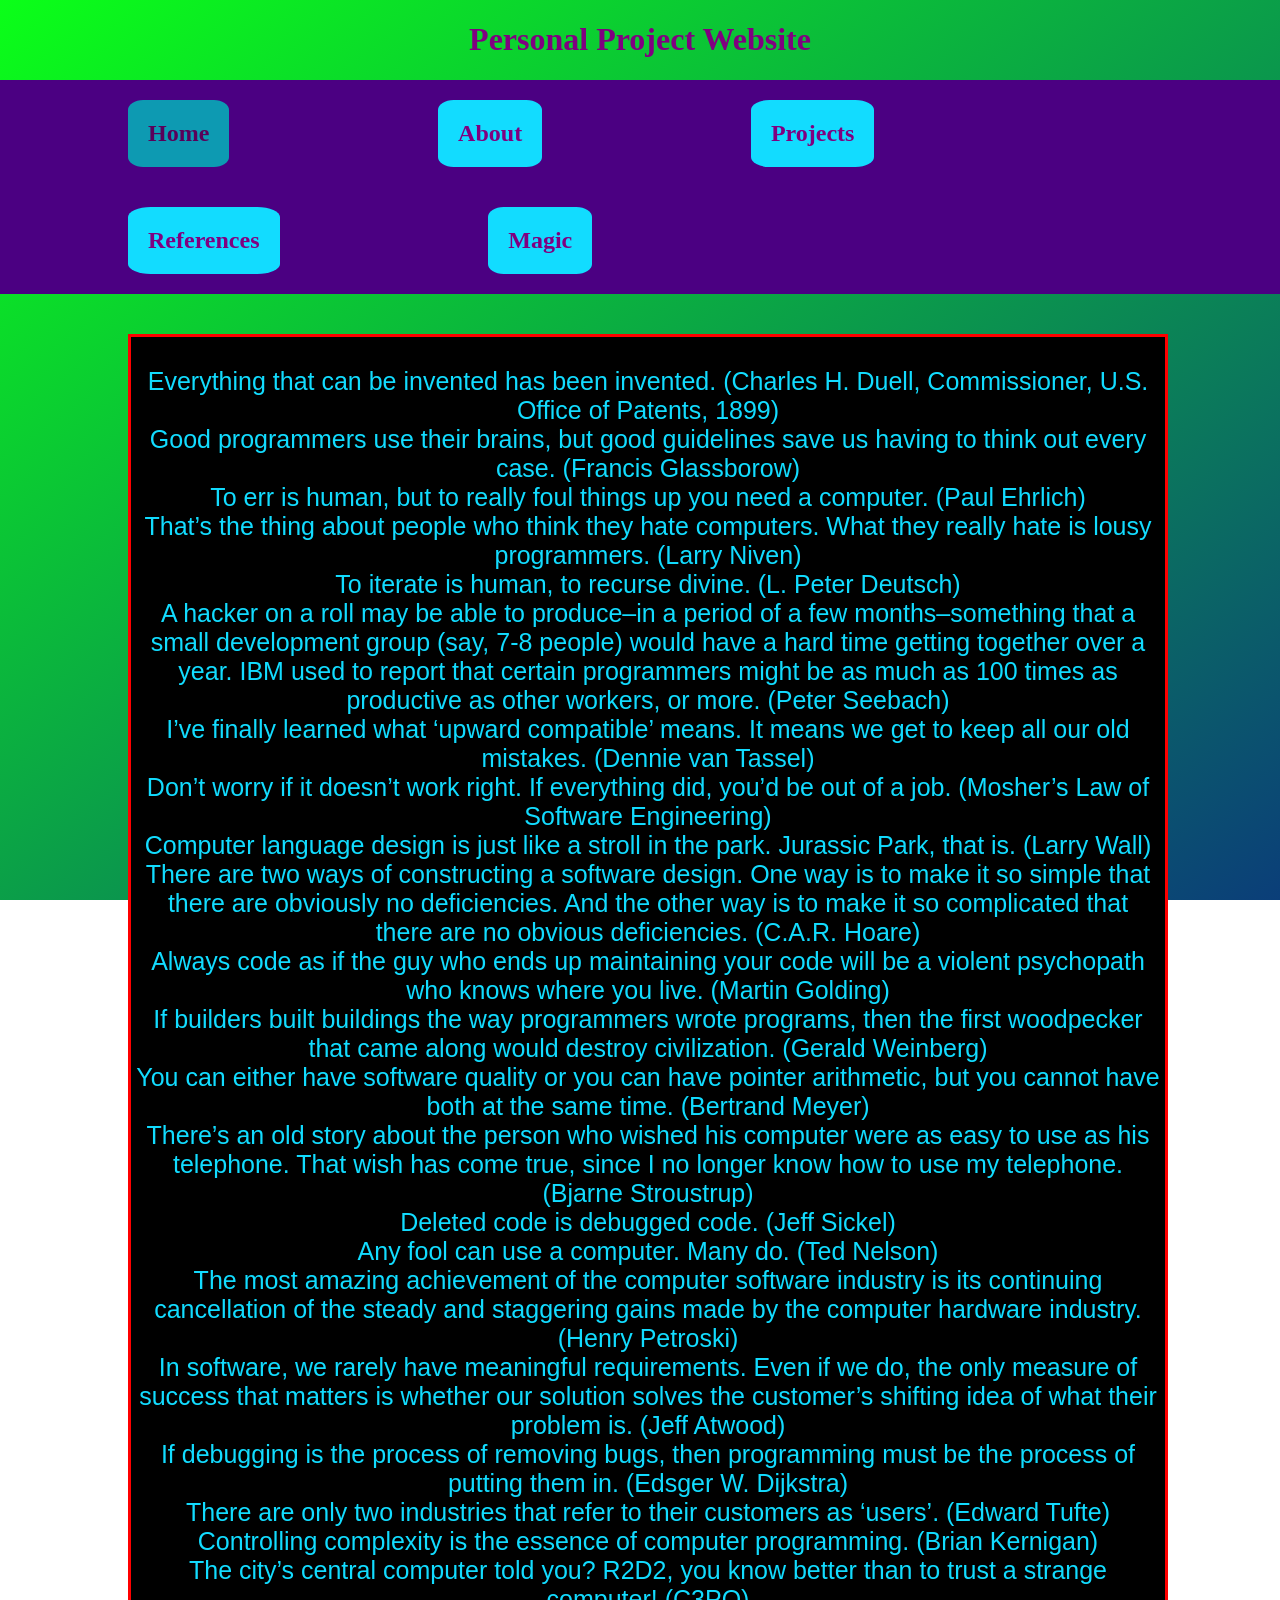
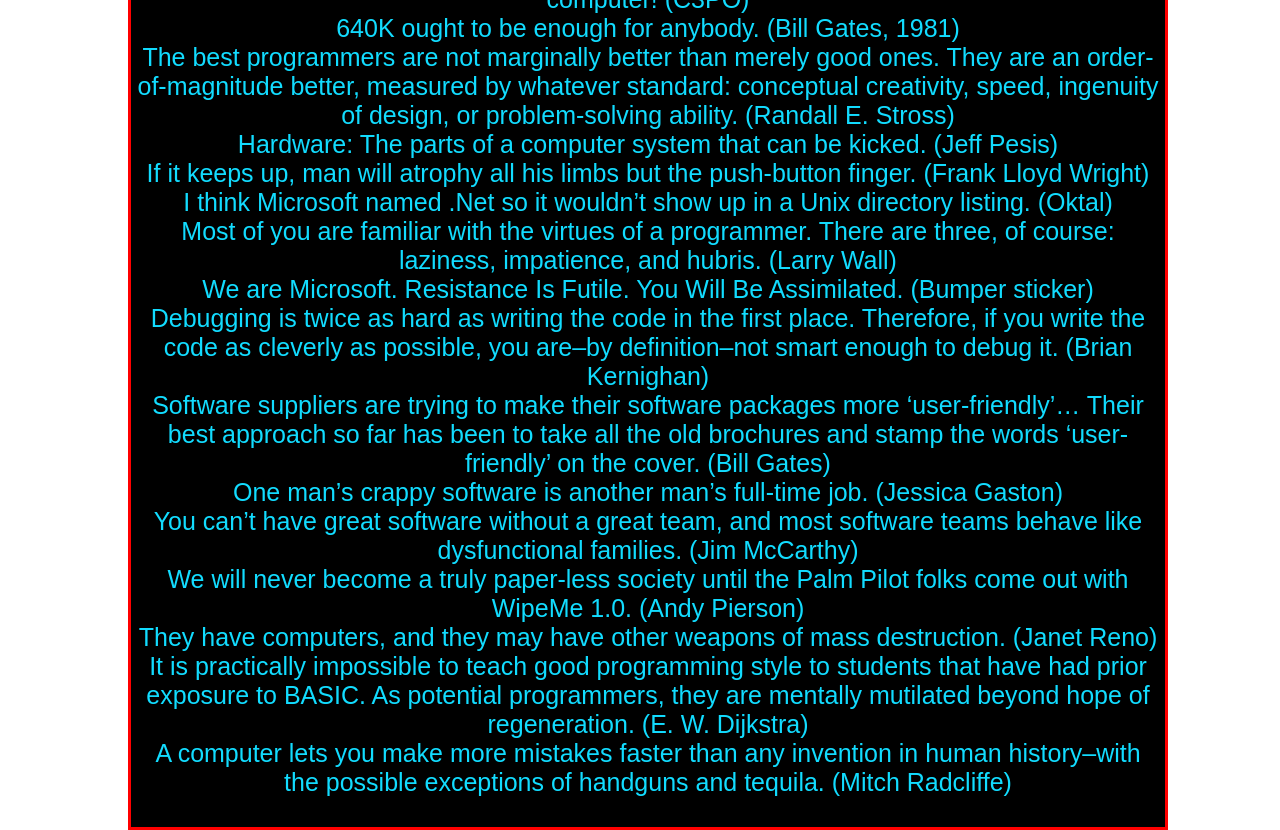
==== index.html @ e9b72b54 "New website design" ====
<!DOCTYPE html>
<html lang="en">
<head>
    <meta charset="UTF-8">
    <meta name="viewport" content="width=device-width, initial-scale=1.0">
    <title>Welcome to Computer Programming</title>
    <link rel="stylesheet" href="./styles.css">
</head>
<body>
    <h1 class = Title>Personal Project Website</h1>
    <div class = Navbar>
        <h2 class="Nav Current"><a href="index.html">Home</a></h2>
        <h2 class="Nav"><a href="about.html">About</a></h2>
        <h2 class="Nav"><a href="projects.html">Projects</a></h2>
        <h2 class="Nav"><a href="references.html">References</a></h2>
        <h2 class="Nav"><a href="magic.html">Magic</a></h2>
    </div>
    <div class="Textbox">
        <p>
            Everything that can be invented has been invented. (Charles H. Duell, Commissioner, U.S. Office of Patents, 1899)<br>
            Good programmers use their brains, but good guidelines save us having to think out every case. (Francis Glassborow)<br>
            To err is human, but to really foul things up you need a computer. (Paul Ehrlich)<br>
            That’s the thing about people who think they hate computers. What they really hate is lousy programmers. (Larry Niven)<br>
            To iterate is human, to recurse divine. (L. Peter Deutsch)<br>
            A hacker on a roll may be able to produce–in a period of a few months–something that a small development group (say, 7-8 people) would have a hard time getting together over a year. IBM used to report that certain programmers might be as much as 100 times as productive as other workers, or more. (Peter Seebach)<br>
            I’ve finally learned what ‘upward compatible’ means. It means we get to keep all our old mistakes. (Dennie van Tassel)<br>
            Don’t worry if it doesn’t work right. If everything did, you’d be out of a job. (Mosher’s Law of Software Engineering)<br>

Computer language design is just like a stroll in the park. Jurassic Park, that is. (Larry Wall)<br>
There are two ways of constructing a software design. One way is to make it so simple that there are obviously no deficiencies. And the other way is to make it so complicated that there are no obvious deficiencies. (C.A.R. Hoare)<br>
Always code as if the guy who ends up maintaining your code will be a violent psychopath who knows where you live. (Martin Golding)<br>
If builders built buildings the way programmers wrote programs, then the first woodpecker that came along would destroy civilization. (Gerald Weinberg)<br>
You can either have software quality or you can have pointer arithmetic, but you cannot have both at the same time. (Bertrand Meyer)<br>
There’s an old story about the person who wished his computer were as easy to use as his telephone. That wish has come true, since I no longer know how to use my telephone. (Bjarne Stroustrup)<br>
Deleted code is debugged code. (Jeff Sickel)<br>
Any fool can use a computer. Many do. (Ted Nelson)<br>
The most amazing achievement of the computer software industry is its continuing cancellation of the steady and staggering gains made by the computer hardware industry. (Henry Petroski)<br>
In software, we rarely have meaningful requirements. Even if we do, the only measure of success that matters is whether our solution solves the customer’s shifting idea of what their problem is. (Jeff Atwood)<br>
If debugging is the process of removing bugs, then programming must be the process of putting them in. (Edsger W. Dijkstra)<br>
There are only two industries that refer to their customers as ‘users’. (Edward Tufte)<br>
Controlling complexity is the essence of computer programming. (Brian Kernigan)<br>
The city’s central computer told you? R2D2, you know better than to trust a strange computer! (C3PO)<br>
640K ought to be enough for anybody. (Bill Gates, 1981)<br>
The best programmers are not marginally better than merely good ones. They are an order-of-magnitude better, measured by whatever standard: conceptual creativity, speed, ingenuity of design, or problem-solving ability. (Randall E. Stross)<br>
Hardware: The parts of a computer system that can be kicked. (Jeff Pesis)<br>
If it keeps up, man will atrophy all his limbs but the push-button finger. (Frank Lloyd Wright)<br>
I think Microsoft named .Net so it wouldn’t show up in a Unix directory listing. (Oktal)<br>
Most of you are familiar with the virtues of a programmer. There are three, of course: laziness, impatience, and hubris. (Larry Wall)<br>
We are Microsoft. Resistance Is Futile. You Will Be Assimilated. (Bumper sticker)<br>
Debugging is twice as hard as writing the code in the first place. Therefore, if you write the code as cleverly as possible, you are–by definition–not smart enough to debug it. (Brian Kernighan)<br>
Software suppliers are trying to make their software packages more ‘user-friendly’… Their best approach so far has been to take all the old brochures and stamp the words ‘user-friendly’ on the cover. (Bill Gates)<br>
One man’s crappy software is another man’s full-time job. (Jessica Gaston)<br>
You can’t have great software without a great team, and most software teams behave like dysfunctional families. (Jim McCarthy)<br>
We will never become a truly paper-less society until the Palm Pilot folks come out with WipeMe 1.0. (Andy Pierson)<br>
They have computers, and they may have other weapons of mass destruction. (Janet Reno)<br>
It is practically impossible to teach good programming style to students that have had prior exposure to BASIC. As potential programmers, they are mentally mutilated beyond hope of regeneration. (E. W. Dijkstra)<br>
A computer lets you make more mistakes faster than any invention in human history–with the possible exceptions of handguns and tequila. (Mitch Radcliffe)<br>
        </p>
    </div>
</body>
</html>
---- styles.css ----
body{
    background-image: linear-gradient(to bottom right, rgb(11, 255, 24), rgb(11, 62, 121));
    background-attachment: fixed;
    margin: 0px;
}
.Title{
    text-align: center;
    color: purple;
}

.Navbar{
    text-align: left;
    background-color: indigo;    
}
.Nav{
    position: relative;
    left: -6%;
	  display: inline-block;
    size: 100%;
    margin-inline-start: 16%;
    padding: 20px;
    color: purple;
    background-color: rgb(18, 220, 255);
    border-radius: 15%;
}
.Current{
    filter: brightness(.7);
}
.Textbox{
    position: relative;
    top: 40px;
    left: 10%;
    text-align: center;
    max-width: 80%;
    padding: 5px;
    color: rgb(18, 220, 255);
    border-style: solid;
    border-width: 3px;
    border-color: red;
    background-color: black;
    font-size: 25px;
    font-family: Arial, Helvetica, sans-serif;
}

a:link {
    color: currentColor;
  text-decoration: none;
}

a:visited {
    color: currentColor;
  text-decoration: none;
}

a:hover {
  text-decoration: underline;
}

a:active {
  text-decoration: underline;
}
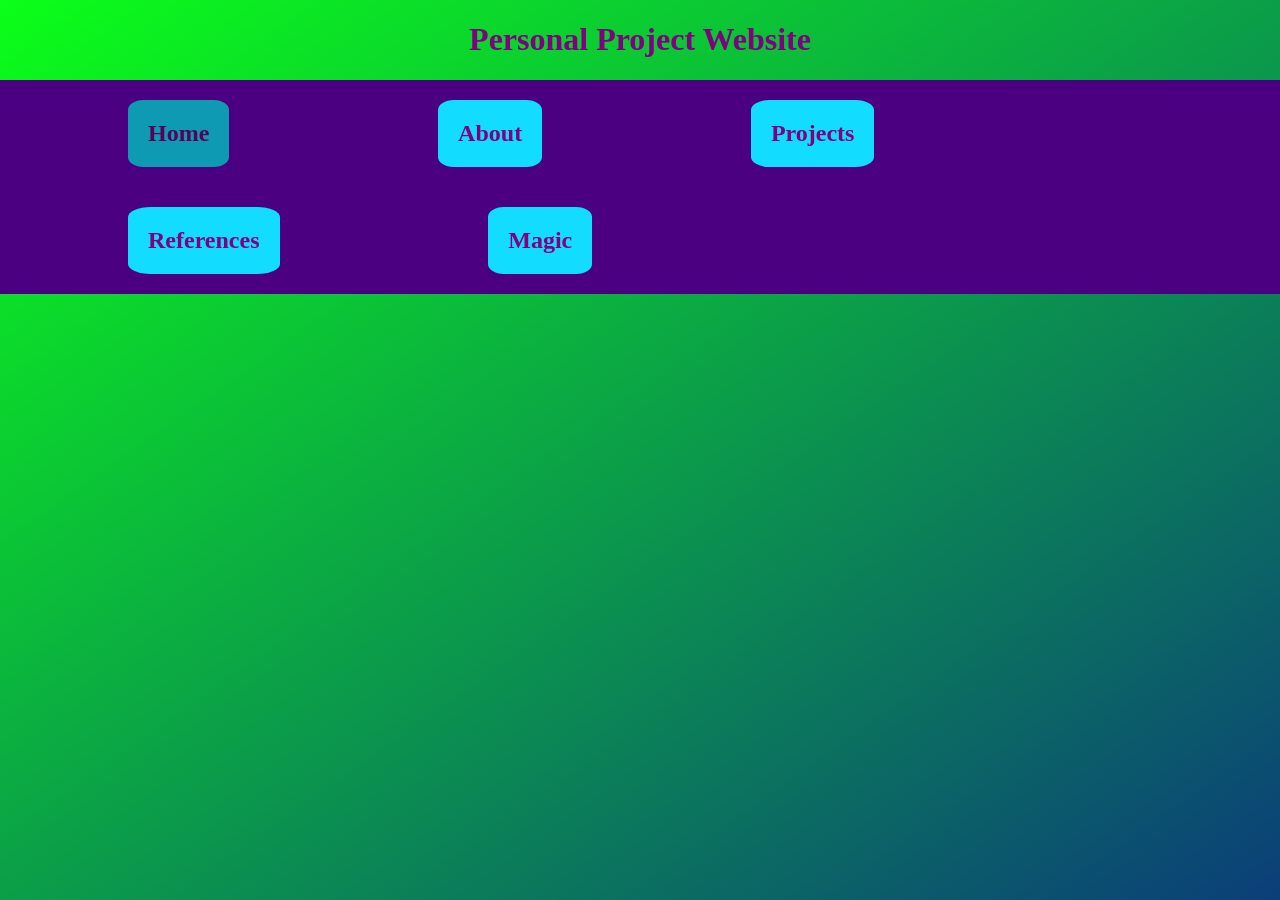
==== commit 5203967d: "Removed body" ====
--- a/index.html
+++ b/index.html
@@ -4,58 +4,17 @@
     <meta charset="UTF-8">
     <meta name="viewport" content="width=device-width, initial-scale=1.0">
     <title>Welcome to Computer Programming</title>
-    <link rel="stylesheet" href="./styles.css">
+    <link rel="stylesheet" href="./Resources/CSS/styles.css">
+    <link rel="icon" type="image/x-icon" href="./Resources/Images/Axolotl.ico">
 </head>
 <body>
     <h1 class = Title>Personal Project Website</h1>
     <div class = Navbar>
-        <h2 class="Nav Current"><a href="index.html">Home</a></h2>
-        <h2 class="Nav"><a href="about.html">About</a></h2>
-        <h2 class="Nav"><a href="projects.html">Projects</a></h2>
-        <h2 class="Nav"><a href="references.html">References</a></h2>
-        <h2 class="Nav"><a href="magic.html">Magic</a></h2>
-    </div>
-    <div class="Textbox">
-        <p>
-            Everything that can be invented has been invented. (Charles H. Duell, Commissioner, U.S. Office of Patents, 1899)<br>
-            Good programmers use their brains, but good guidelines save us having to think out every case. (Francis Glassborow)<br>
-            To err is human, but to really foul things up you need a computer. (Paul Ehrlich)<br>
-            That’s the thing about people who think they hate computers. What they really hate is lousy programmers. (Larry Niven)<br>
-            To iterate is human, to recurse divine. (L. Peter Deutsch)<br>
-            A hacker on a roll may be able to produce–in a period of a few months–something that a small development group (say, 7-8 people) would have a hard time getting together over a year. IBM used to report that certain programmers might be as much as 100 times as productive as other workers, or more. (Peter Seebach)<br>
-            I’ve finally learned what ‘upward compatible’ means. It means we get to keep all our old mistakes. (Dennie van Tassel)<br>
-            Don’t worry if it doesn’t work right. If everything did, you’d be out of a job. (Mosher’s Law of Software Engineering)<br>
-
-Computer language design is just like a stroll in the park. Jurassic Park, that is. (Larry Wall)<br>
-There are two ways of constructing a software design. One way is to make it so simple that there are obviously no deficiencies. And the other way is to make it so complicated that there are no obvious deficiencies. (C.A.R. Hoare)<br>
-Always code as if the guy who ends up maintaining your code will be a violent psychopath who knows where you live. (Martin Golding)<br>
-If builders built buildings the way programmers wrote programs, then the first woodpecker that came along would destroy civilization. (Gerald Weinberg)<br>
-You can either have software quality or you can have pointer arithmetic, but you cannot have both at the same time. (Bertrand Meyer)<br>
-There’s an old story about the person who wished his computer were as easy to use as his telephone. That wish has come true, since I no longer know how to use my telephone. (Bjarne Stroustrup)<br>
-Deleted code is debugged code. (Jeff Sickel)<br>
-Any fool can use a computer. Many do. (Ted Nelson)<br>
-The most amazing achievement of the computer software industry is its continuing cancellation of the steady and staggering gains made by the computer hardware industry. (Henry Petroski)<br>
-In software, we rarely have meaningful requirements. Even if we do, the only measure of success that matters is whether our solution solves the customer’s shifting idea of what their problem is. (Jeff Atwood)<br>
-If debugging is the process of removing bugs, then programming must be the process of putting them in. (Edsger W. Dijkstra)<br>
-There are only two industries that refer to their customers as ‘users’. (Edward Tufte)<br>
-Controlling complexity is the essence of computer programming. (Brian Kernigan)<br>
-The city’s central computer told you? R2D2, you know better than to trust a strange computer! (C3PO)<br>
-640K ought to be enough for anybody. (Bill Gates, 1981)<br>
-The best programmers are not marginally better than merely good ones. They are an order-of-magnitude better, measured by whatever standard: conceptual creativity, speed, ingenuity of design, or problem-solving ability. (Randall E. Stross)<br>
-Hardware: The parts of a computer system that can be kicked. (Jeff Pesis)<br>
-If it keeps up, man will atrophy all his limbs but the push-button finger. (Frank Lloyd Wright)<br>
-I think Microsoft named .Net so it wouldn’t show up in a Unix directory listing. (Oktal)<br>
-Most of you are familiar with the virtues of a programmer. There are three, of course: laziness, impatience, and hubris. (Larry Wall)<br>
-We are Microsoft. Resistance Is Futile. You Will Be Assimilated. (Bumper sticker)<br>
-Debugging is twice as hard as writing the code in the first place. Therefore, if you write the code as cleverly as possible, you are–by definition–not smart enough to debug it. (Brian Kernighan)<br>
-Software suppliers are trying to make their software packages more ‘user-friendly’… Their best approach so far has been to take all the old brochures and stamp the words ‘user-friendly’ on the cover. (Bill Gates)<br>
-One man’s crappy software is another man’s full-time job. (Jessica Gaston)<br>
-You can’t have great software without a great team, and most software teams behave like dysfunctional families. (Jim McCarthy)<br>
-We will never become a truly paper-less society until the Palm Pilot folks come out with WipeMe 1.0. (Andy Pierson)<br>
-They have computers, and they may have other weapons of mass destruction. (Janet Reno)<br>
-It is practically impossible to teach good programming style to students that have had prior exposure to BASIC. As potential programmers, they are mentally mutilated beyond hope of regeneration. (E. W. Dijkstra)<br>
-A computer lets you make more mistakes faster than any invention in human history–with the possible exceptions of handguns and tequila. (Mitch Radcliffe)<br>
-        </p>
+        <h2 class="Nav Current"><a href="https://kresabarnes.github.io/">Home</a></h2>
+        <h2 class="Nav"><a href="https://kresabarnes.github.io/about">About</a></h2>
+        <h2 class="Nav"><a href="https://kresabarnes.github.io/projects">Projects</a></h2>
+        <h2 class="Nav"><a href="https://kresabarnes.github.io/references">References</a></h2>
+        <h2 class="Nav"><a href="https://kresabarnes.github.io/magic">Magic</a></h2>
     </div>
 </body>
 </html>
--- a/Resources/CSS/styles.css
+++ b/Resources/CSS/styles.css
@@ -0,0 +1,62 @@
+body{
+    background-image: linear-gradient(to bottom right, rgb(11, 255, 24), rgb(11, 62, 121));
+    background-attachment: fixed;
+    margin: 0px;
+    cursor: url("../Images/Axolotl-PNG-Free-Download.png"), auto;
+}
+.Title{
+    text-align: center;
+    color: purple;
+}
+
+.Navbar{
+    text-align: left;
+    background-color: indigo;    
+}
+.Nav{
+    position: relative;
+    left: -6%;
+	  display: inline-block;
+    size: 100%;
+    margin-inline-start: 16%;
+    padding: 20px;
+    color: purple;
+    background-color: rgb(18, 220, 255);
+    border-radius: 15%;
+}
+.Current{
+    filter: brightness(.7);
+}
+.Textbox{
+    position: relative;
+    top: 40px;
+    left: 10%;
+    text-align: center;
+    max-width: 80%;
+    padding: 5px;
+    color: rgb(18, 220, 255);
+    border-style: solid;
+    border-width: 3px;
+    border-color: red;
+    background-color: black;
+    font-size: 25px;
+    font-family: Arial, Helvetica, sans-serif;
+}
+
+a:link {
+    color: currentColor;
+  text-decoration: none;
+}
+
+a:visited {
+    color: currentColor;
+  text-decoration: none;
+}
+
+a:hover {
+  text-decoration: underline;
+}
+
+a:active {
+  text-decoration: underline;
+}
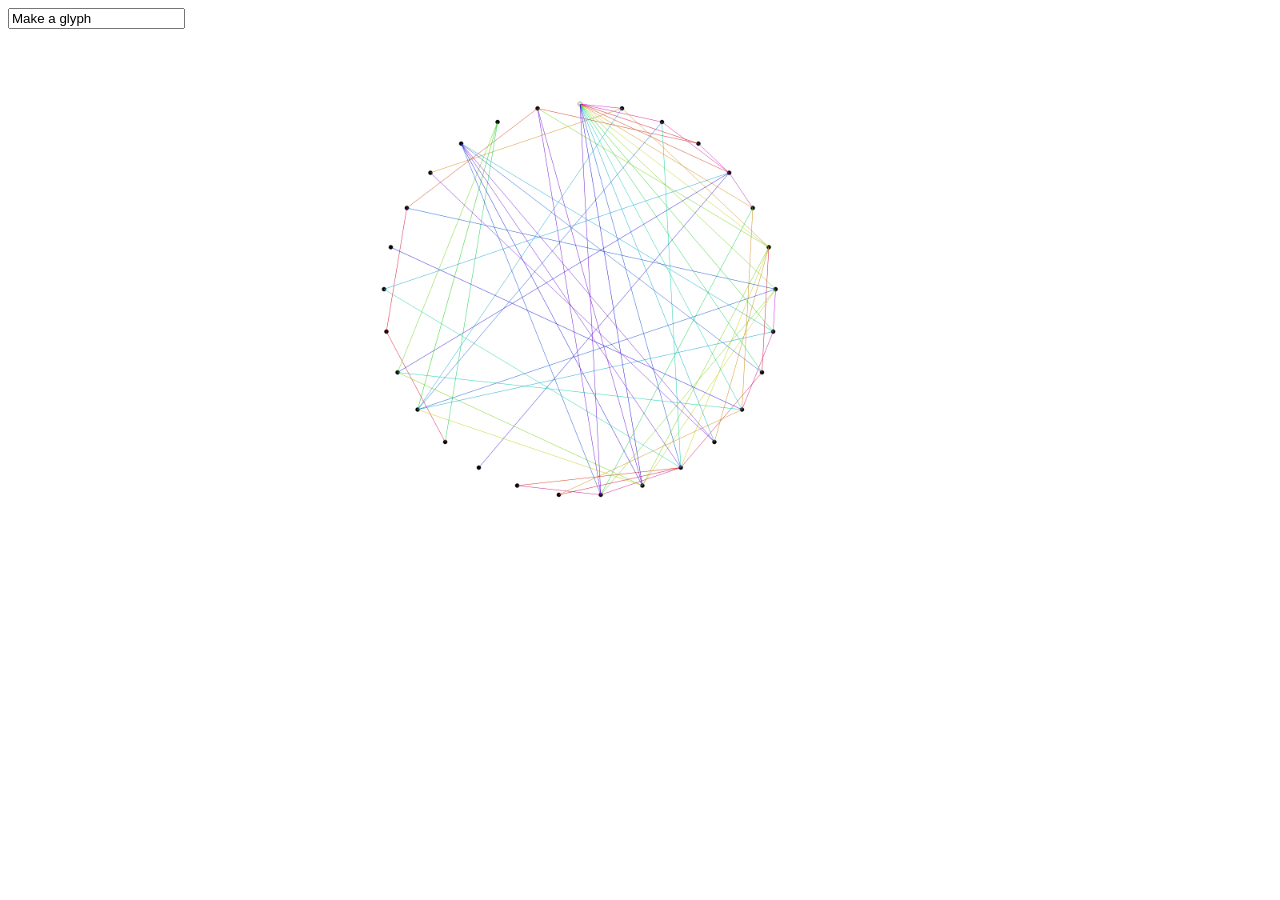
==== commit 5f0635b5: "New site" ====
--- a/index.html
+++ b/index.html
@@ -3,18 +3,19 @@
 <head>
     <meta charset="UTF-8">
     <meta name="viewport" content="width=device-width, initial-scale=1.0">
-    <title>Welcome to Computer Programming</title>
-    <link rel="stylesheet" href="./Resources/CSS/styles.css">
-    <link rel="icon" type="image/x-icon" href="./Resources/Images/Axolotl.ico">
+    <title>Glyphs UwU</title>
+    <link rel="stylesheet" href="./styles.css">
 </head>
-<body>
-    <h1 class = Title>Personal Project Website</h1>
-    <div class = Navbar>
-        <h2 class="Nav Current"><a href="https://kresabarnes.github.io/">Home</a></h2>
-        <h2 class="Nav"><a href="https://kresabarnes.github.io/about">About</a></h2>
-        <h2 class="Nav"><a href="https://kresabarnes.github.io/projects">Projects</a></h2>
-        <h2 class="Nav"><a href="https://kresabarnes.github.io/references">References</a></h2>
-        <h2 class="Nav"><a href="https://kresabarnes.github.io/magic">Magic</a></h2>
-    </div>
+<body style="background-color: white;">
+
+ <canvas id="glyph" width="1000px" height=1000px style="position: absolute; left: 20%; top:100px;"></canvas>
+    <form id = textinput> 
+    <input type = "text" value ="Make a glyph" maxlength="14">
+    </form>
+
+
+<script src="generator.js" ></script>
+<script src="app.js" ></script>
+
+
 </body>
-</html>
--- a/styles.css
+++ b/styles.css
@@ -0,0 +1,10 @@
+img{
+    position:absolute;
+    right: 500px;
+    top: 100px;
+    height: 400px;
+}
+
+#glyph{
+    display: none;
+}
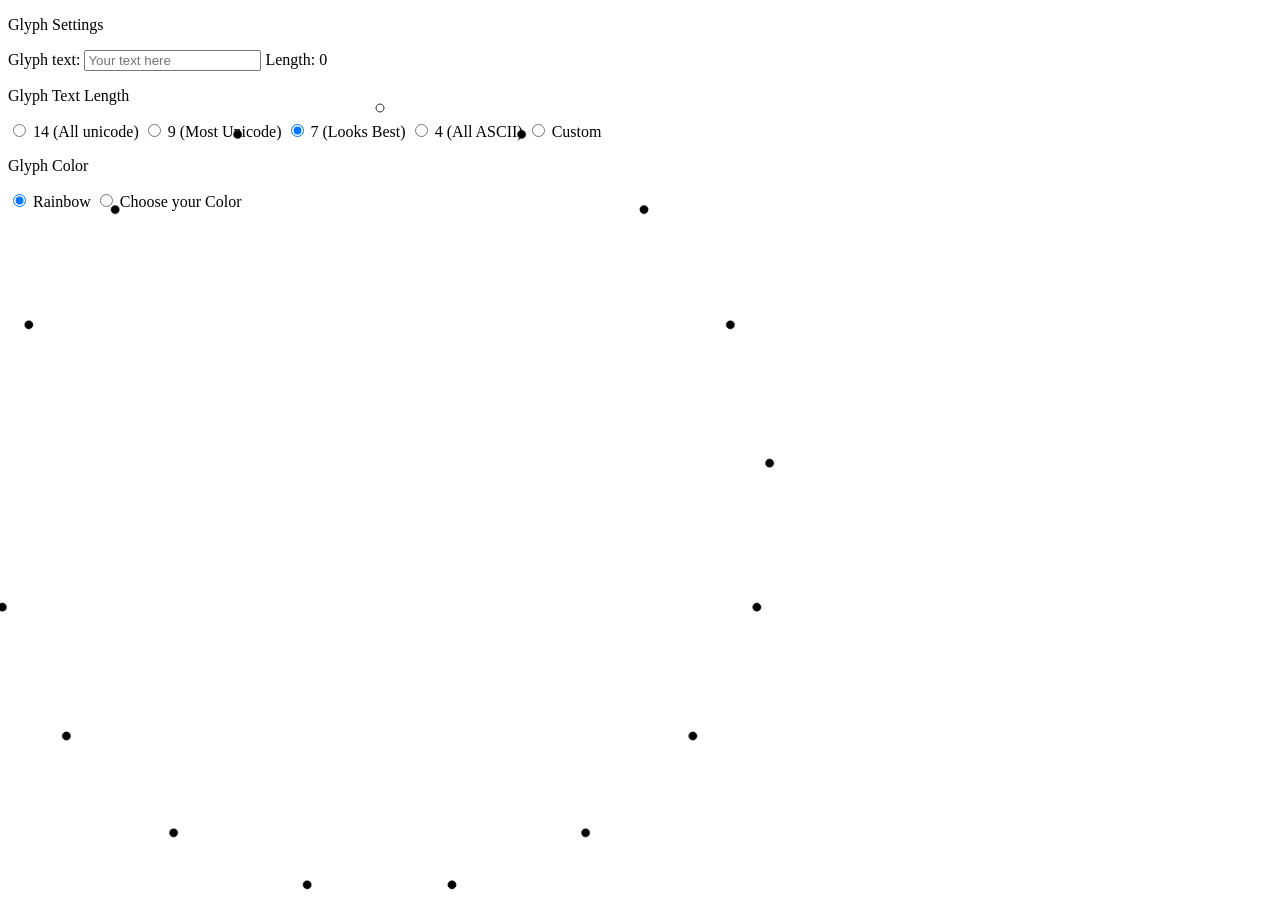
==== commit c71ce23f: "Revamped site to be leaner" ====
--- a/index.html
+++ b/index.html
@@ -3,14 +3,46 @@
 <head>
     <meta charset="UTF-8">
     <meta name="viewport" content="width=device-width, initial-scale=1.0">
-    <title>Glyphs UwU</title>
+    <title>Glyph Generator</title>
     <link rel="stylesheet" href="./styles.css">
+   
 </head>
 <body style="background-color: white;">
 
- <canvas id="glyph" width="1000px" height=1000px style="position: absolute; left: 20%; top:100px;"></canvas>
-    <form id = textinput> 
-    <input type = "text" value ="Make a glyph" maxlength="14">
+    <canvas id="glyph" width="1000px" height=1000px style="position: absolute; left: 20%; top:100px;"></canvas>
+    <p>Glyph Settings</p>
+    <form id = glyphSettings>
+    <label for = "glyphText">Glyph text:</label>
+    <input id="glyphText" name = "glyphText" type = "text" placeholder ="Your text here" maxlength="28" >
+        <label id = glyphTextLengthCheck for = "glyphText">Length: 0</label>
+    <div class = "glyphForm"></div>
+
+    <p>Glyph Text Length</p>
+    <input type="radio" value=14 name ='glyphLength' id="AllUnicode">
+    <label for="AllUnicode">14 (All unicode)</label>
+    <input type="radio" value=9 name ='glyphLength' id="mostUnicode">
+    <label for="mostUnicode">9 (Most Unicode)</label>
+    <input type="radio" value=7 name ='glyphLength' id="looksGood" checked>
+    <label for="looksGood">7 (Looks Best)</label>
+    <input type="radio" value= 4 name ='glyphLength' id="ASCII">
+    <label for="ASCII">4 (All ASCII)</label>
+    <input type="radio" value= -1 name ='glyphLength' id="Custom">
+    <label for="Custom">Custom</label>
+    <div class = "glyphForm"></div>
+    <section id="customLengthSettings" style = "display: none">
+            <input type="number" name = 'glyphLengthCustom' id="customNumber" min="1" value=7>
+             <label for="customNumber">Choose your length</label>
+             <div class = "glyphForm"></div>
+             <input type = "checkbox" id="primeCheck" switch checked>
+        </section>
+
+    <p>Glyph Color</p>
+
+    <input type="radio" value="Rainbow" name ='Color' id="Rainbow" checked >
+    <label for="Rainbow">Rainbow</label>
+    <input type="radio" value="Color" name ='Color'id = "Choose">
+    <label for="Choose">Choose your Color</label>
+
     </form>
 
 
--- a/styles.css
+++ b/styles.css
@@ -2,9 +2,9 @@
     position:absolute;
     right: 500px;
     top: 100px;
-    height: 400px;
+    height: 800px;
 }
 
 #glyph{
     display: none;
-}+}
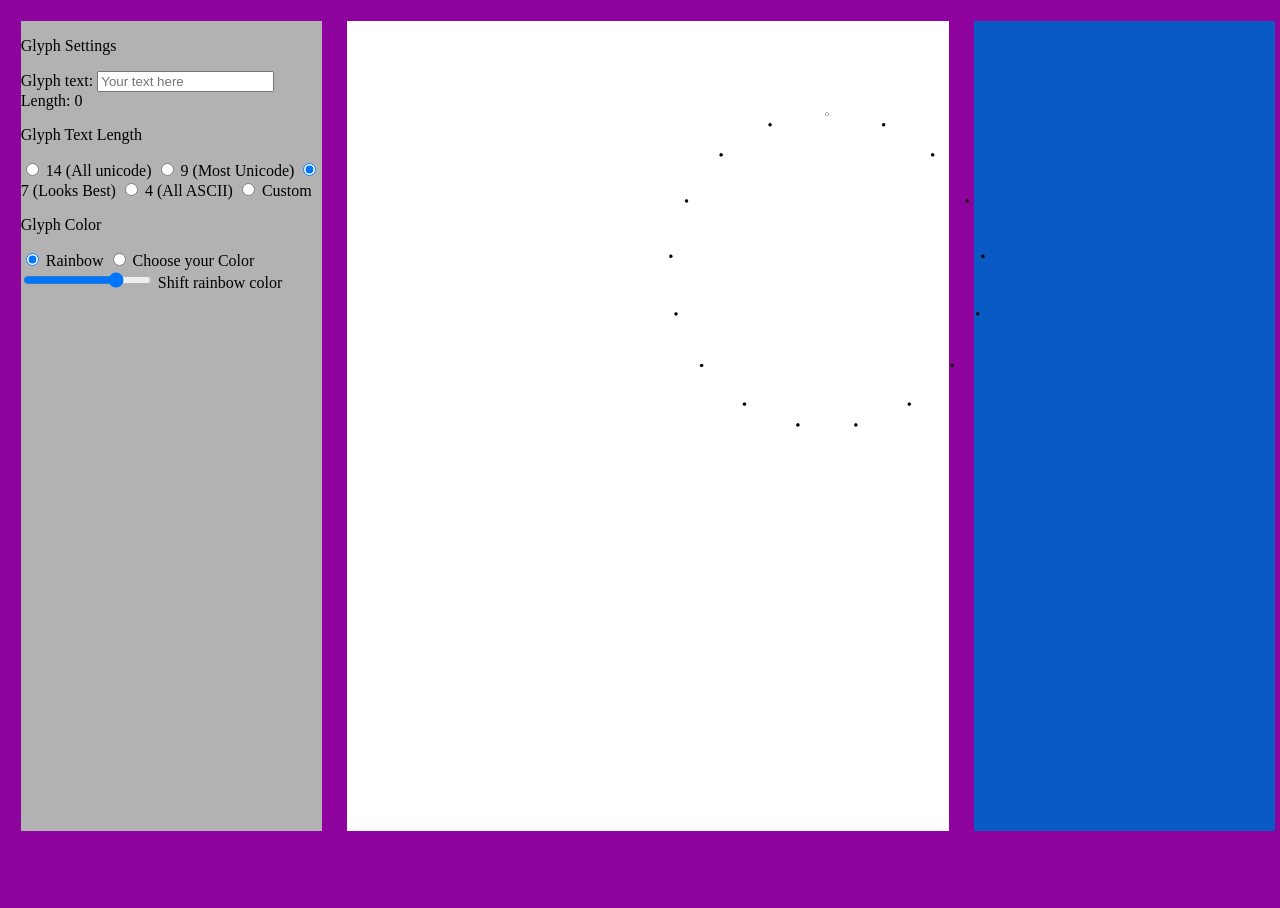
==== commit 3780cc01: "Update to features" ====
--- a/index.html
+++ b/index.html
@@ -7,8 +7,9 @@
     <link rel="stylesheet" href="./styles.css">
    
 </head>
-<body style="background-color: white;">
 
+<body style="background-color: rgb(142, 3, 158);">
+<section class = 'Panel' id="LPanel">
     <canvas id="glyph" width="1000px" height=1000px style="position: absolute; left: 20%; top:100px;"></canvas>
     <p>Glyph Settings</p>
     <form id = glyphSettings>
@@ -34,17 +35,33 @@
              <label for="customNumber">Choose your length</label>
              <div class = "glyphForm"></div>
              <input type = "checkbox" id="primeCheck" switch checked>
+             <label for="primeCheck">Force prime numbers?</label>
         </section>
 
     <p>Glyph Color</p>
 
-    <input type="radio" value="Rainbow" name ='Color' id="Rainbow" checked >
+    <input type="radio" value=0 name ='Color' id="Rainbow" checked >
     <label for="Rainbow">Rainbow</label>
-    <input type="radio" value="Color" name ='Color'id = "Choose">
+    <input type="radio" value=1 name ='Color'id = "Choose">
     <label for="Choose">Choose your Color</label>
+    <div class = "glyphForm"></div>
+    <section id = 'rainbowShifter'>
+    <input type = 'range' min=0 max = 359 value = 270 name = "Rainbow offset" id = "rainbowOffset">
+    <label for = 'rainbowOffset'>Shift rainbow color</label>
+    </section>
+    <section id = 'customColorPicker' style = "display: none;">
+    <input type="color" id="customColor" name="glyphColor" value="#000000" colorspace="limited-srgb"/>
+    <label for = 'customColor'>Choose your color</label>
+
+    <p>Background Color</p>
+    </section>
 
     </form>
 
+</section>
+<section class = 'Panel' id="CPanel"></section>
+
+<section class = 'Panel' id="RPanel"></section>
 
 <script src="generator.js" ></script>
 <script src="app.js" ></script>
--- a/styles.css
+++ b/styles.css
@@ -1,10 +1,37 @@
-img{
-    position:absolute;
-    right: 500px;
-    top: 100px;
-    height: 800px;
+html{
+    height: 100vh;
+    width: 100vw;
+}
+body{
+    display: flex;
+    height: 100vh;
+    width: 100vw;
+}
+#newImg{
+    position: relative;
+    height: 25vw;
+    left: 20rem;
+    top: 10vh;
 }
 
 #glyph{
     display: none;
 }
+
+.Panel{
+    border-style:none ;
+    margin: 1vw;
+    height: 90vh;
+}
+#LPanel{
+    flex: 1;
+    background-color: rgb(178, 178, 178);
+}
+#CPanel{
+    flex: 2;
+    background-color: rgb(255, 255, 255);
+}
+#RPanel{
+    flex: 1;
+    background-color: rgb(9, 90, 196);
+}
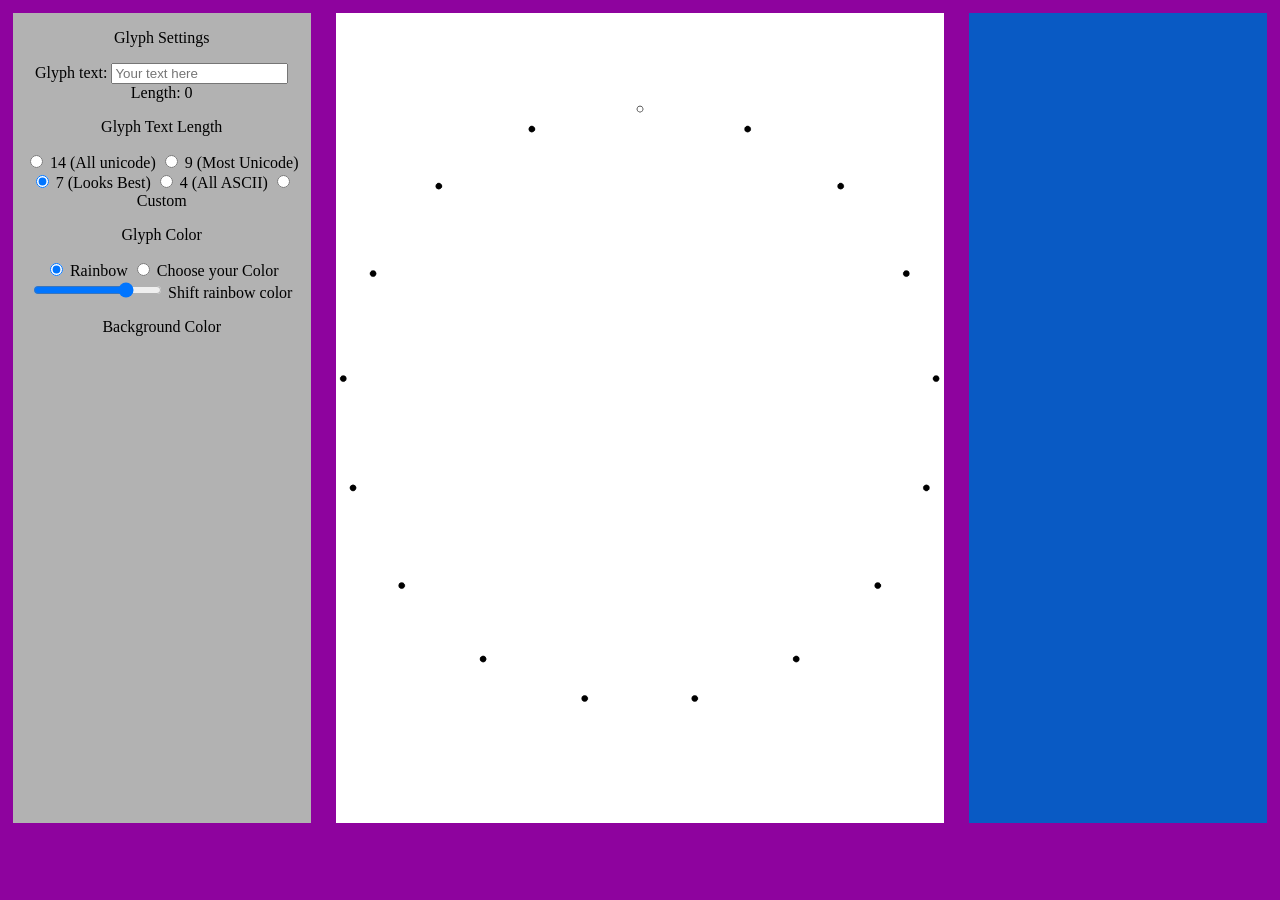
==== commit 5d43b4f1: "general updates" ====
--- a/index.html
+++ b/index.html
@@ -10,8 +10,9 @@
 
 <body style="background-color: rgb(142, 3, 158);">
 <section class = 'Panel' id="LPanel">
-    <canvas id="glyph" width="1000px" height=1000px style="position: absolute; left: 20%; top:100px;"></canvas>
+    
     <p>Glyph Settings</p>
+    <div class = "glyphForm"></div>
     <form id = glyphSettings>
     <label for = "glyphText">Glyph text:</label>
     <input id="glyphText" name = "glyphText" type = "text" placeholder ="Your text here" maxlength="28" >
@@ -53,13 +54,15 @@
     <input type="color" id="customColor" name="glyphColor" value="#000000" colorspace="limited-srgb"/>
     <label for = 'customColor'>Choose your color</label>
 
+    
+    </section>
     <p>Background Color</p>
-    </section>
-
     </form>
 
 </section>
-<section class = 'Panel' id="CPanel"></section>
+<section class = 'Panel' id="CPanel">
+    <canvas id="glyph" width="1000px" height=1000px style="position: absolute; left: 20%; top:100px;"></canvas>
+</section>
 
 <section class = 'Panel' id="RPanel"></section>
 
--- a/styles.css
+++ b/styles.css
@@ -3,14 +3,14 @@
     width: 100vw;
 }
 body{
+    margin: 0;
     display: flex;
     height: 100vh;
     width: 100vw;
 }
 #newImg{
     position: relative;
-    height: 25vw;
-    left: 20rem;
+    height: 75%;
     top: 10vh;
 }
 
@@ -24,10 +24,18 @@
     height: 90vh;
 }
 #LPanel{
+    display: flex;
+    flex-direction: column;
+    align-items: center;
     flex: 1;
     background-color: rgb(178, 178, 178);
 }
+#LPanel form{
+    text-align: center;
+}
 #CPanel{
+    display: flex;
+    justify-content: center;
     flex: 2;
     background-color: rgb(255, 255, 255);
 }
@@ -35,3 +43,4 @@
     flex: 1;
     background-color: rgb(9, 90, 196);
 }
+
